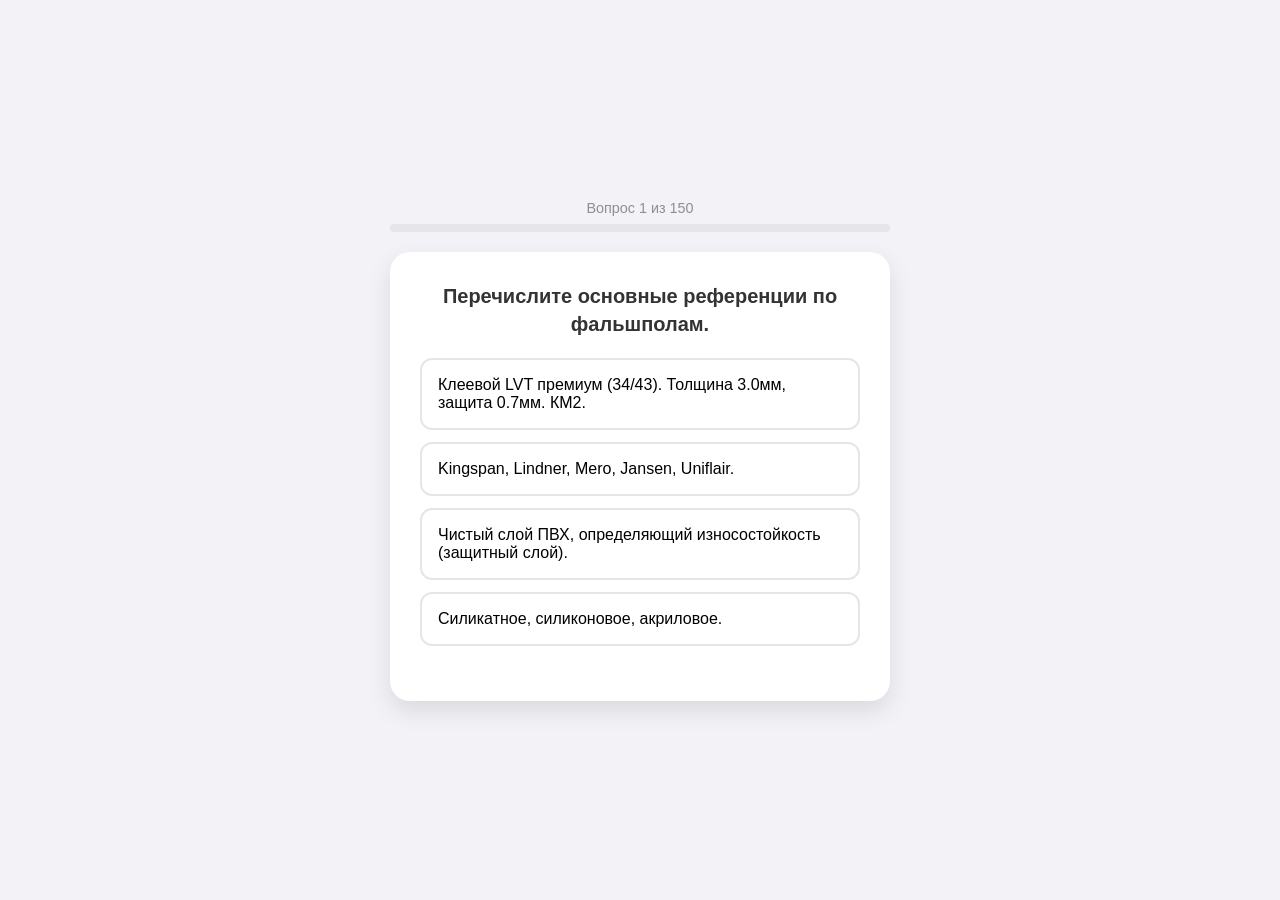
==== index.html @ 0ed7759e "Add files via upload" ====
<!DOCTYPE html>
<html lang="ru">
<head>
    <meta charset="UTF-8">
    <meta name="viewport" content="width=device-width, initial-scale=1.0, maximum-scale=1.0, user-scalable=no">
    <title>Техническое тестирование</title>
    <link rel="stylesheet" href="style.css">
</head>
<body>
    <div id="quiz-container" class="app-container">
        <div class="header">
            <span id="progress">Вопрос 1/150</span>
            <div class="progress-bar"><div id="progress-fill"></div></div>
        </div>
        
        <div id="question-section" class="card">
            <h2 id="question-text">Загрузка вопросов...</h2>
            <div id="options-container" class="options-grid"></div>

            <div class="navigation-controls">
                <button id="prev-btn" class="nav-btn hidden">Назад</button>
                <button id="next-btn" class="nav-btn hidden">Далее</button>
            </div>
        </div>
        
        <div id="result-section" class="card hidden">
            <h2>Тест завершен!</h2>
            <p id="final-score">Вы набрали 0 из 150</p>
            <button id="restart-btn" class="restart-btn">Начать заново</button>
        </div>
    </div>
    <script src="script.js"></script>
</body>
</html>
---- style.css ----
* { box-sizing: border-box; margin: 0; padding: 0; -webkit-tap-highlight-color: transparent; }
body { font-family: -apple-system, BlinkMacSystemFont, "Segoe UI", Roboto, Helvetica, Arial, sans-serif; background-color: #f2f2f7; display: flex; justify-content: center; align-items: center; min-height: 100vh; color: #1c1c1e; padding: 20px;}
.app-container { width: 100%; max-width: 500px; }
.card { background: white; border-radius: 20px; padding: 30px; box-shadow: 0 10px 25px rgba(0, 0, 0, 0.1); text-align: center; }
h2 { font-size: 1.25rem; margin-bottom: 20px; line-height: 1.4; color: #333; }
.options-grid { display: flex; flex-direction: column; gap: 12px; }
.option-btn { background-color: #ffffff; border: 2px solid #e5e5ea; padding: 16px; font-size: 1rem; font-weight: 500; border-radius: 12px; cursor: pointer; transition: all 0.2s ease; text-align: left; }
.option-btn:active { transform: scale(0.98); background-color: #f2f2f7; }
.option-btn.correct { background-color: #34c759 !important; color: white; border-color: #34c759; }
.option-btn.wrong { background-color: #ff3b30 !important; color: white; border-color: #ff3b30; }
.hidden { display: none !important; }
.header { margin-bottom: 20px; }
.progress-bar { width: 100%; height: 8px; background-color: #e5e5ea; border-radius: 4px; overflow: hidden; }
#progress-fill { height: 100%; width: 0%; background-color: #007aff; transition: width 0.3s ease; }
#progress { font-size: 0.9rem; color: #8e8e93; display: block; margin-bottom: 8px; text-align: center; font-weight: 500; }
.restart-btn { background-color: #007aff; color: white; border: none; padding: 16px; border-radius: 12px; font-size: 1.1rem; font-weight: bold; width: 100%; cursor: pointer; margin-top: 20px; transition: background-color 0.2s; }
.restart-btn:active { background-color: #005bb5; }
/* Navigation Controls Styling */
.navigation-controls {
    display: flex;
    justify-content: space-between;
    margin-top: 25px;
    gap: 15px;
}

.nav-btn {
    flex: 1;
    padding: 14px;
    font-size: 1rem;
    font-weight: bold;
    border-radius: 12px;
    cursor: pointer;
    border: none;
    transition: background-color 0.2s, transform 0.1s;
}

.nav-btn:active {
    transform: scale(0.98);
}

#prev-btn {
    background-color: #e5e5ea;
    color: #1c1c1e;
}

#prev-btn:active {
    background-color: #d1d1d6;
}

#next-btn {
    background-color: #007aff;
    color: white;
}

#next-btn:active {
    background-color: #005bb5;
}
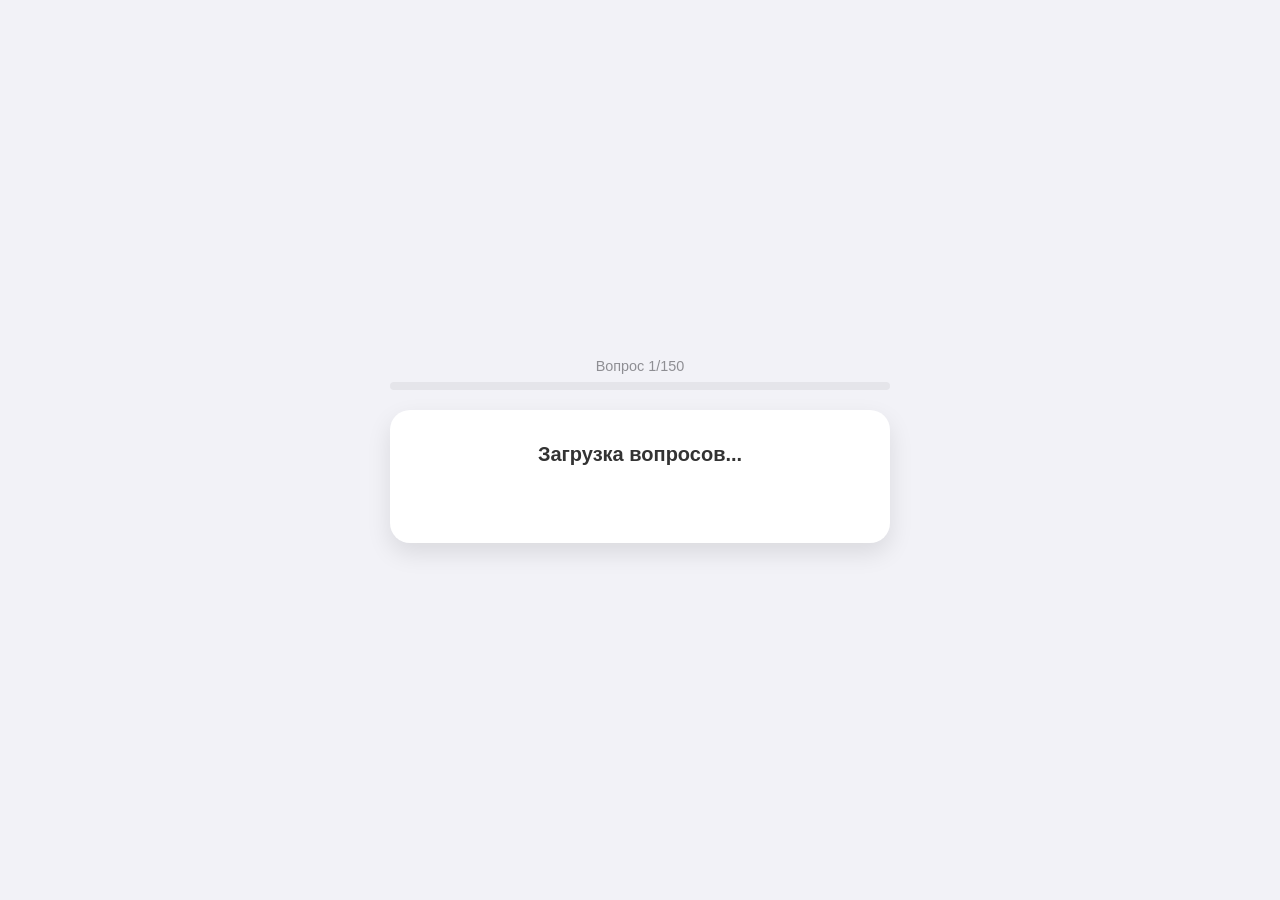
==== commit d174c2b9: "Fix button class for restart button in HTML" ====
--- a/index.html
+++ b/index.html
@@ -16,7 +16,7 @@
         <div id="question-section" class="card">
             <h2 id="question-text">Загрузка вопросов...</h2>
             <div id="options-container" class="options-grid"></div>
-
+            
             <div class="navigation-controls">
                 <button id="prev-btn" class="nav-btn hidden">Назад</button>
                 <button id="next-btn" class="nav-btn hidden">Далее</button>
@@ -26,9 +26,9 @@
         <div id="result-section" class="card hidden">
             <h2>Тест завершен!</h2>
             <p id="final-score">Вы набрали 0 из 150</p>
-            <button id="restart-btn" class="restart-btn">Начать заново</button>
+            <button class="restart-btn">Начать заново</button>
         </div>
     </div>
     <script src="script.js"></script>
 </body>
-</html>+</html>
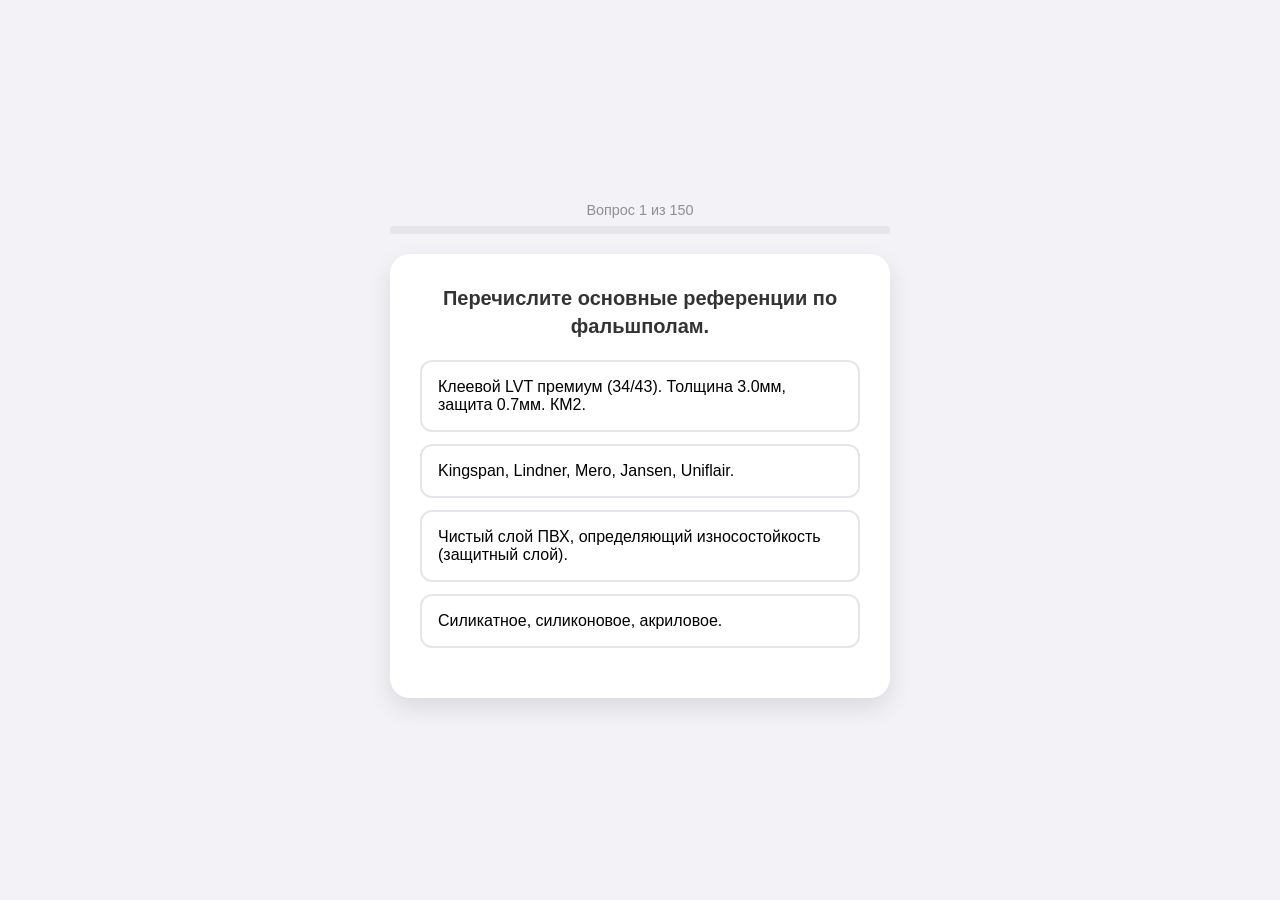
==== commit 1611f53f: "Add files via upload" ====
--- a/index.html
+++ b/index.html
@@ -31,4 +31,4 @@
     </div>
     <script src="script.js"></script>
 </body>
-</html>
+</html>
--- a/style.css
+++ b/style.css
@@ -54,4 +54,8 @@
 
 #next-btn:active {
     background-color: #005bb5;
-}+}
+.navigation-controls { display: flex; justify-content: space-between; margin-top: 20px; gap: 10px; }
+.nav-btn { flex: 1; padding: 12px; border: none; border-radius: 10px; cursor: pointer; font-weight: bold; background-color: #e5e5ea; }
+#next-btn { background-color: #007aff; color: white; }
+.nav-btn:active { opacity: 0.8; }
